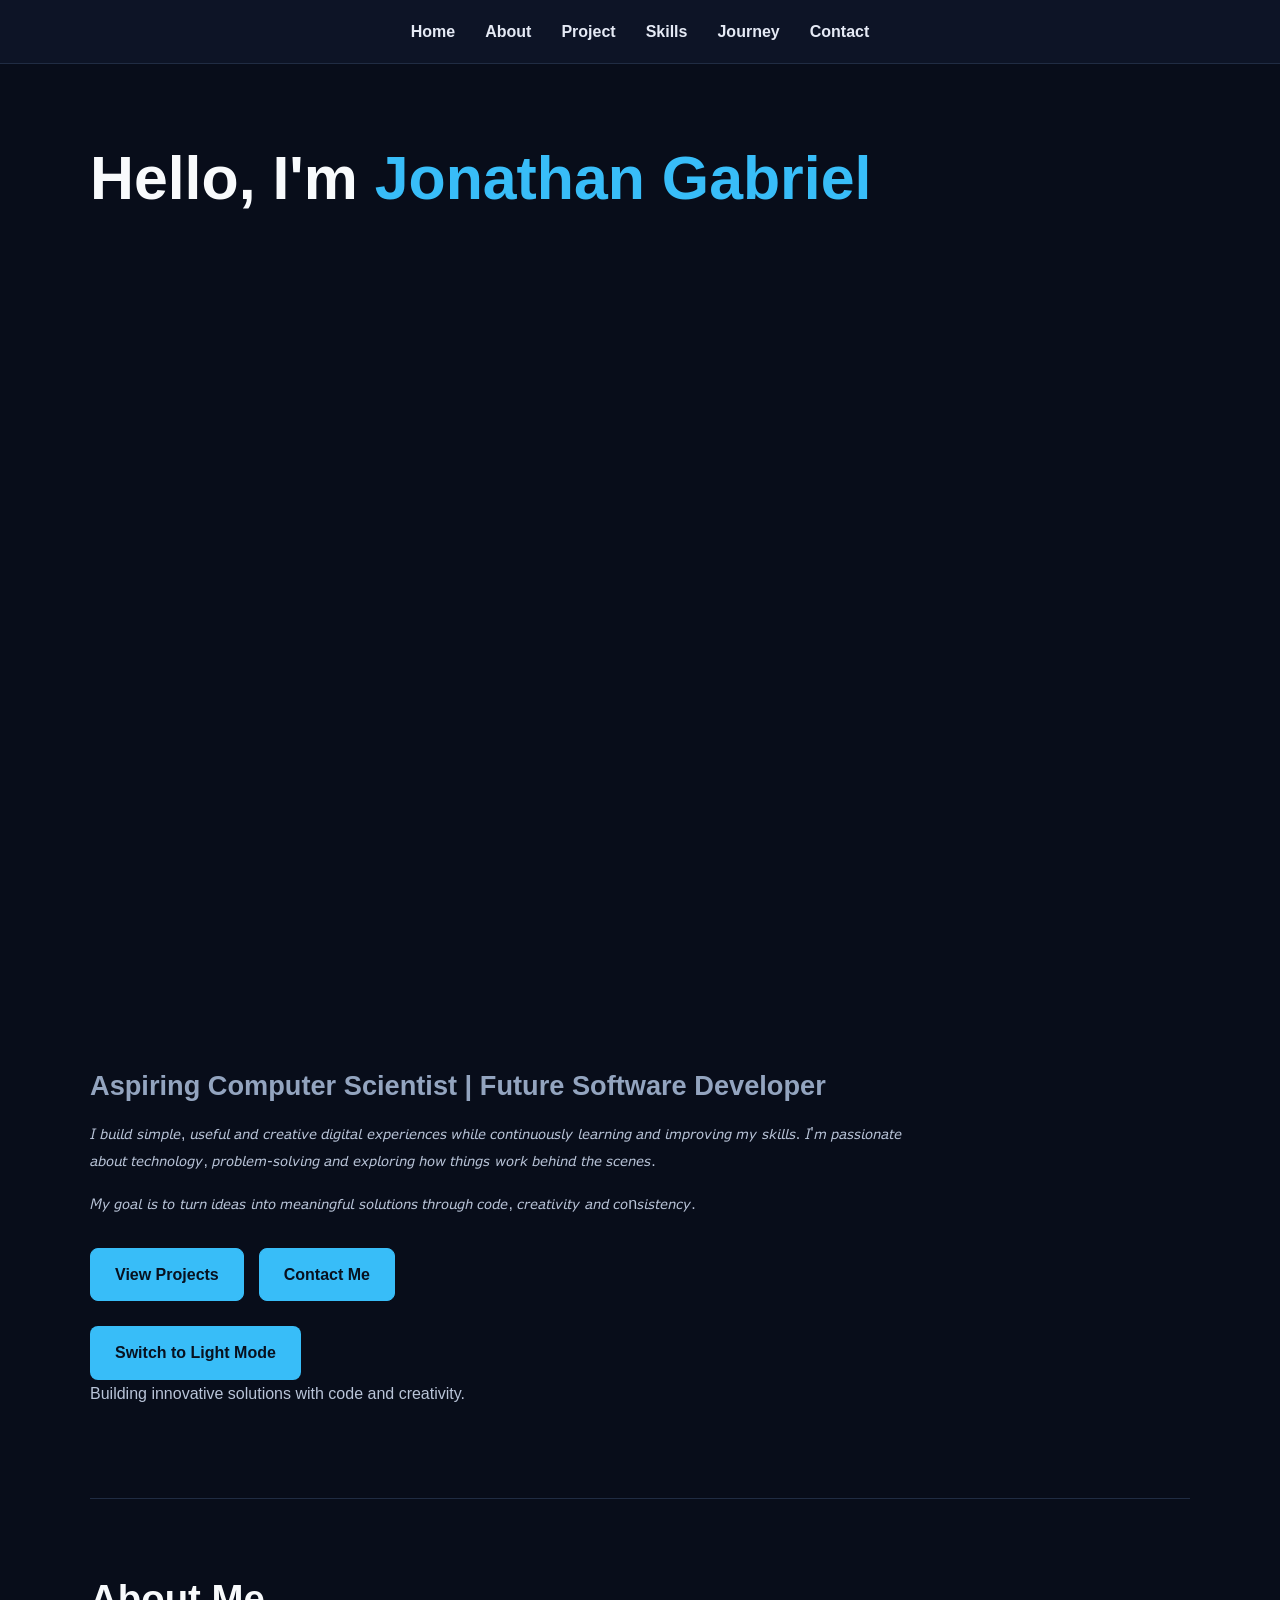
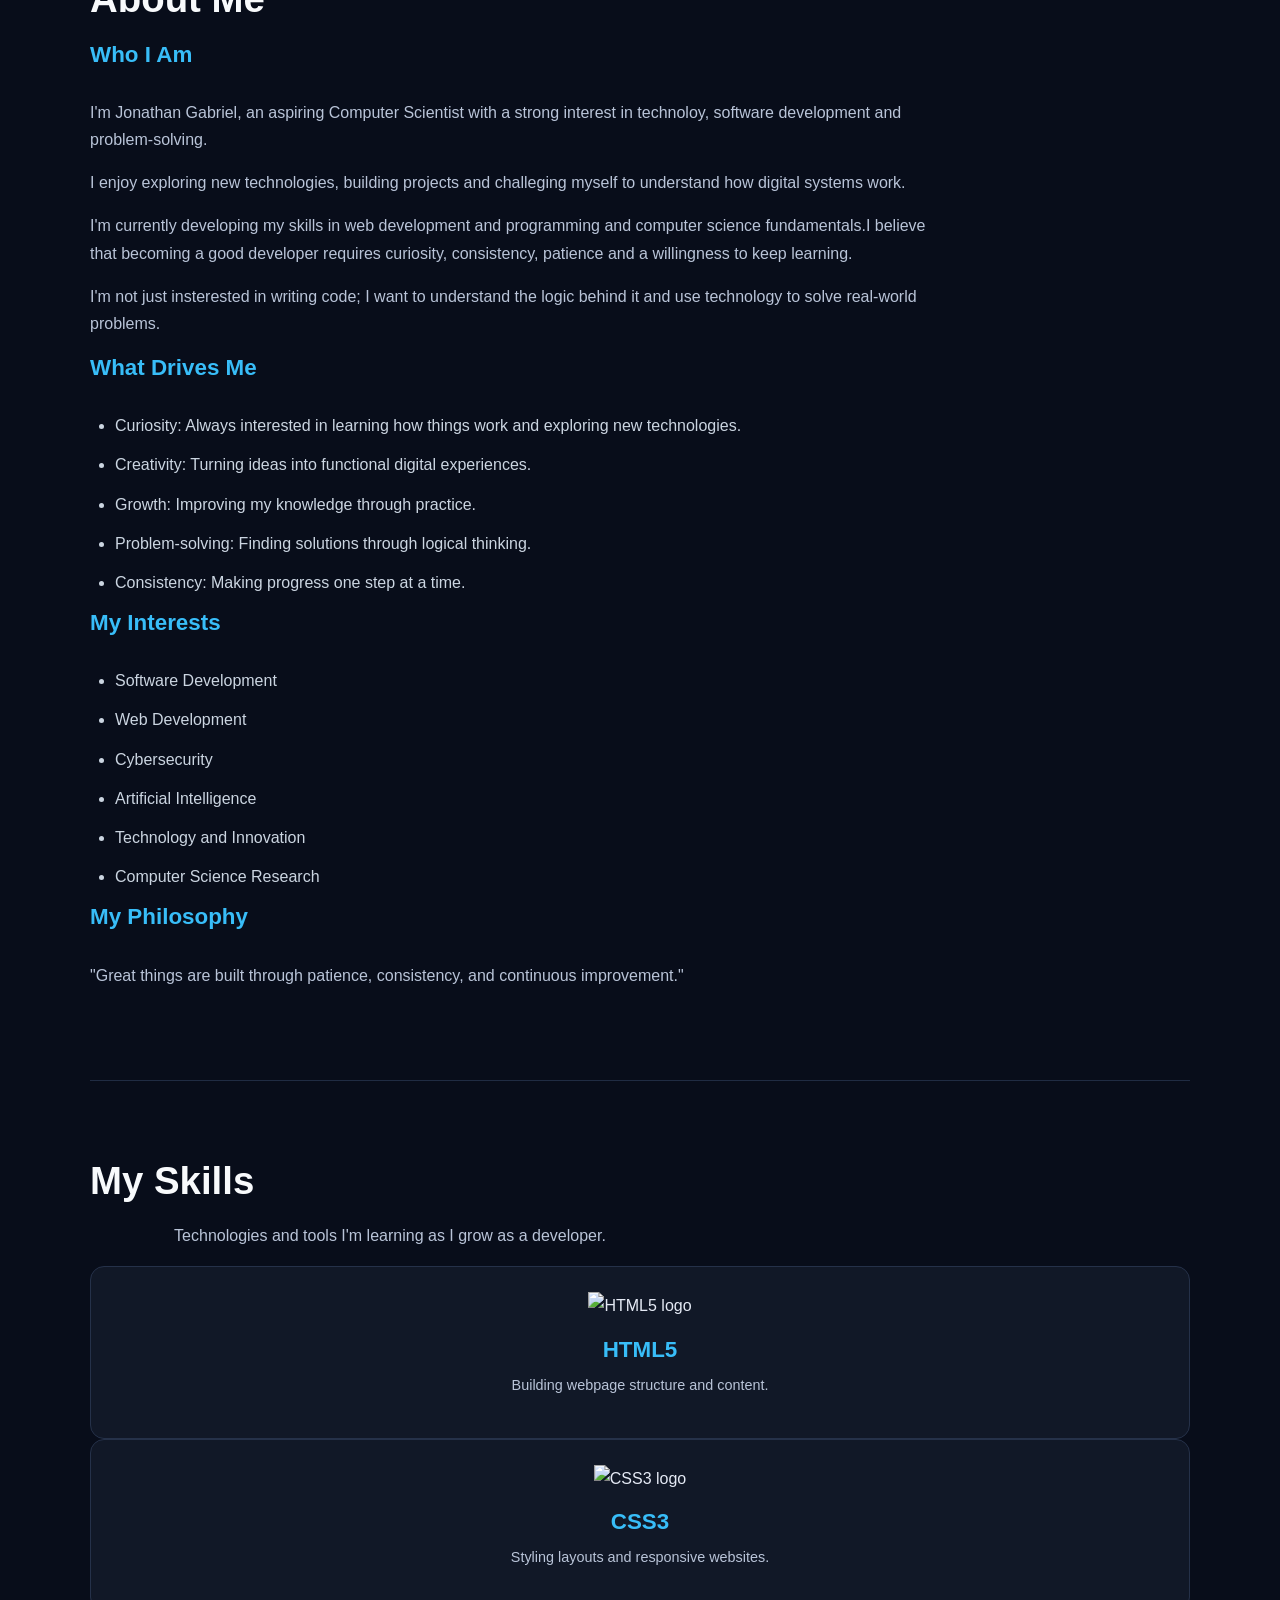
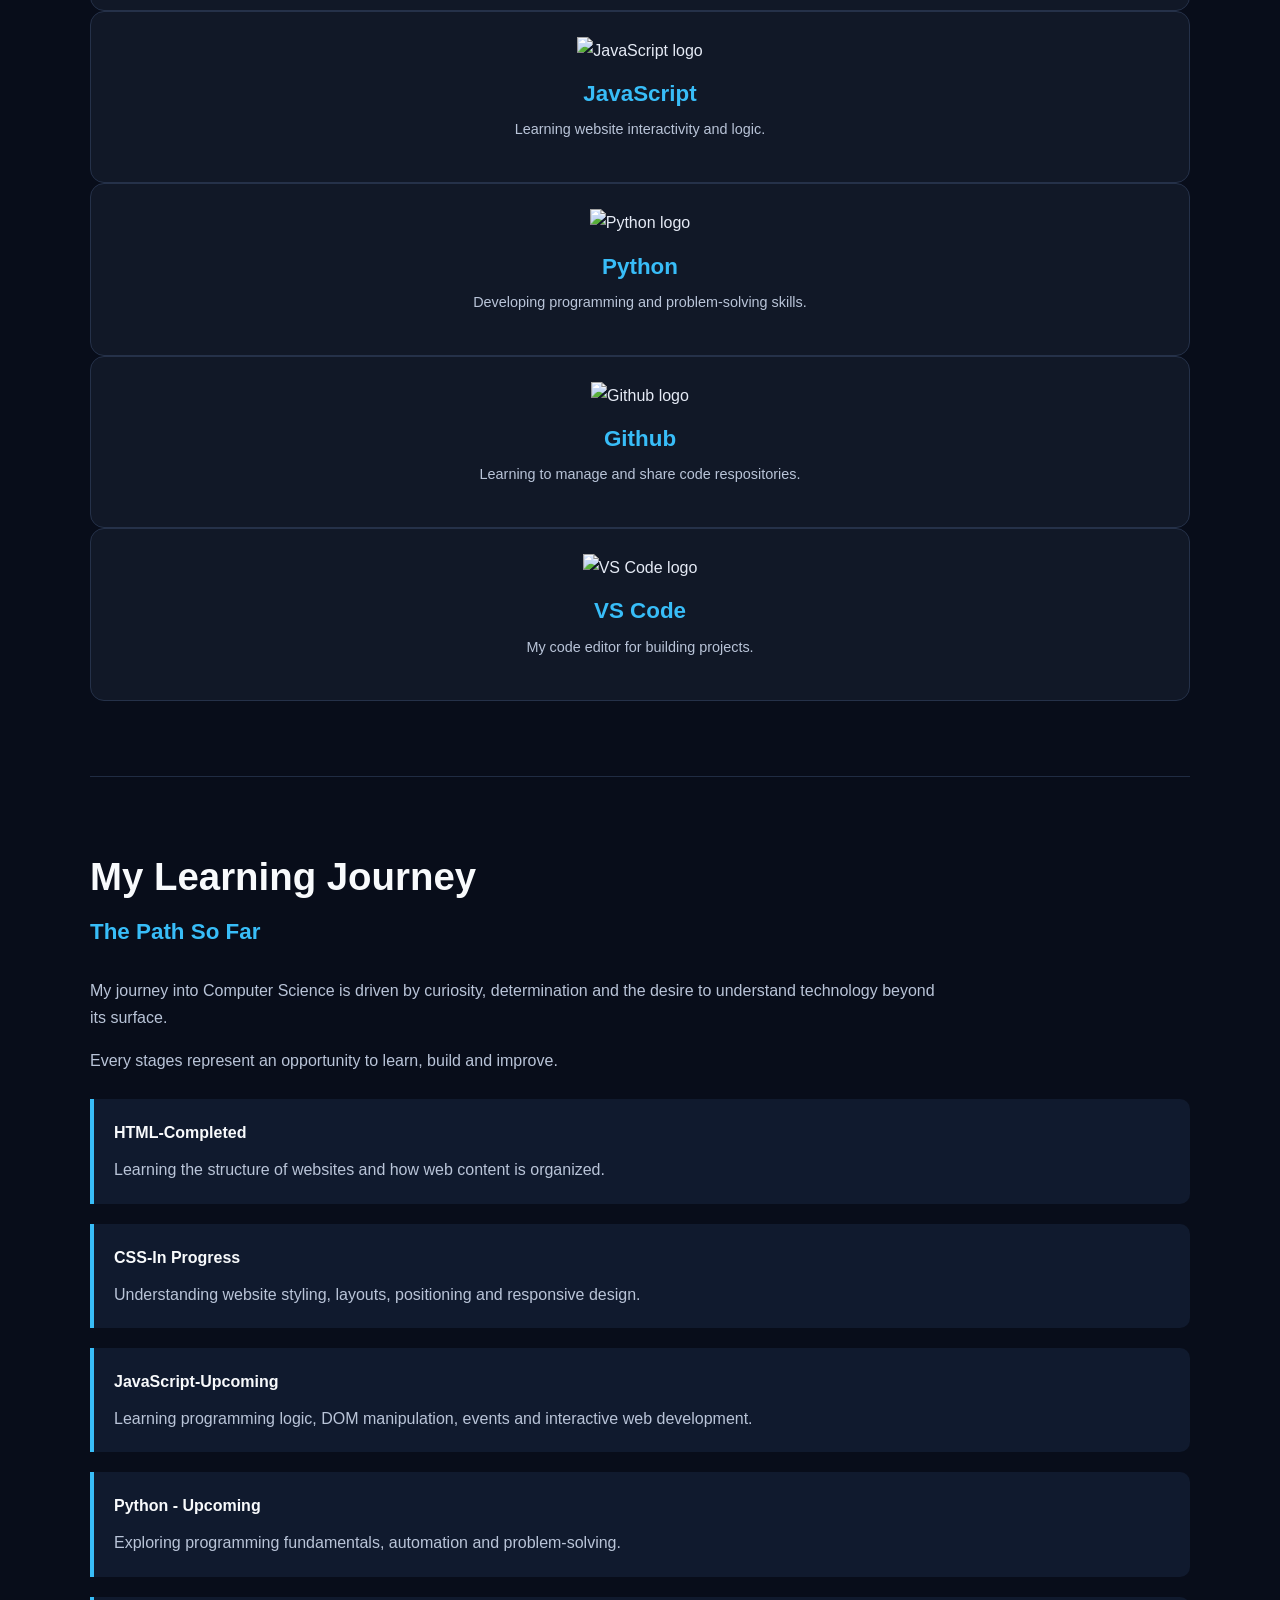
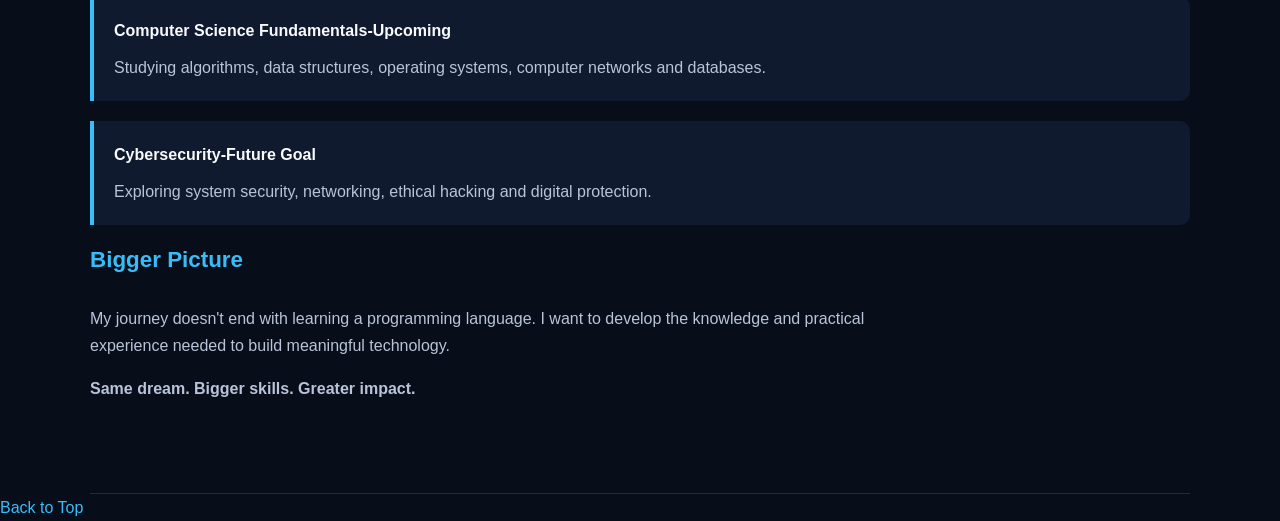
==== index.html @ efd36175 "Add files via upload" ====
<!DOCTYPE html>
<html lang="en">

<head>
    <meta charset="UTF-8">
    <meta name="viewport" content="width=device-width, initial-scale=1">
    <meta name="author" content="JONATHAN GABRIEL">
    <meta name="description" content="Explore the personal portfolio of Jonathan Gabriel, an aspiring Computer Scientist passionate about web development,programming,technology,and building creative digital solutions.">
<title>Jonathan Gabriel | Personal portfolio</title>
<link rel="stylesheet" href="css/main.css">
</head>
<body>
    <header>
        <div class="nav">
            <a href="#Home">Home</a>
            <a href="#About">About</a>
            <a href="project.html">Project</a>
            <a href="#Skill">Skills</a>
            <a href="#Journey">Journey</a>
            <a href="contact.html">Contact</a>
        </div>
    </header>

    <main>
        <section id="Home">
            <h1>Hello, I'm <span>Jonathan Gabriel</span></h1>
            <h2>Aspiring Computer Scientist | Future Software Developer</h2>
            <p>𝘐 𝘣𝘶𝘪𝘭𝘥 𝘴𝘪𝘮𝘱𝘭𝘦, 𝘶𝘴𝘦𝘧𝘶𝘭 𝘢𝘯𝘥 𝘤𝘳𝘦𝘢𝘵𝘪𝘷𝘦 𝘥𝘪𝘨𝘪𝘵𝘢𝘭 𝘦𝘹𝘱𝘦𝘳𝘪𝘦𝘯𝘤𝘦𝘴 𝘸𝘩𝘪𝘭𝘦 𝘤𝘰𝘯𝘵𝘪𝘯𝘶𝘰𝘶𝘴𝘭𝘺 𝘭𝘦𝘢𝘳𝘯𝘪𝘯𝘨 𝘢𝘯𝘥 𝘪𝘮𝘱𝘳𝘰𝘷𝘪𝘯𝘨 𝘮𝘺 𝘴𝘬𝘪𝘭𝘭𝘴. 𝘐'𝘮 𝘱𝘢𝘴𝘴𝘪𝘰𝘯𝘢𝘵𝘦 𝘢𝘣𝘰𝘶𝘵 𝘵𝘦𝘤𝘩𝘯𝘰𝘭𝘰𝘨𝘺, 𝘱𝘳𝘰𝘣𝘭𝘦𝘮-𝘴𝘰𝘭𝘷𝘪𝘯𝘨 𝘢𝘯𝘥 𝘦𝘹𝘱𝘭𝘰𝘳𝘪𝘯𝘨 𝘩𝘰𝘸 𝘵𝘩𝘪𝘯𝘨𝘴 𝘸𝘰𝘳𝘬 𝘣𝘦𝘩𝘪𝘯𝘥 𝘵𝘩𝘦 𝘴𝘤𝘦𝘯𝘦𝘴.</p>
            <p>𝘔𝘺 𝘨𝘰𝘢𝘭 𝘪𝘴 𝘵𝘰 𝘵𝘶𝘳𝘯 𝘪𝘥𝘦𝘢𝘴 𝘪𝘯𝘵𝘰 𝘮𝘦𝘢𝘯𝘪𝘯𝘨𝘧𝘶𝘭 𝘴𝘰𝘭𝘶𝘵𝘪𝘰𝘯𝘴 𝘵𝘩𝘳𝘰𝘶𝘨𝘩 𝘤𝘰𝘥𝘦, 𝘤𝘳𝘦𝘢𝘵𝘪𝘷𝘪𝘵𝘺 𝘢𝘯𝘥 𝘤𝘰n𝘴𝘪𝘴𝘵𝘦𝘯𝘤𝘺.</p>
            <nav>
                <a href="project.html" class="btn">View Projects</a>
                <a href="contact.html" class="btn">Contact Me</a>
            </nav>

            <button id="themeToggle" type="button">Switch to Light Mode</button>

            <p>Building innovative solutions with code and creativity.</p>
        </section>
        <section id="About">
            <h2>About Me</h2>
            <h3>Who I Am</h3>
            <p>I'm Jonathan Gabriel, an aspiring Computer Scientist with a strong interest in technoloy, software development and problem-solving.</p>
            <p>I enjoy exploring new technologies, building projects and challeging myself to understand how digital systems work.</p>
            <p>I'm currently developing my skills in web development and programming and computer science fundamentals.I believe that becoming a good developer requires curiosity, consistency, patience and a willingness to keep learning.</p>
            <p>I'm not just insterested in writing code; I want to understand the logic behind it and use technology to solve  real-world problems.</p>
            <h3>What Drives Me</h3>
            <ul>
                <li>Curiosity: Always interested in learning how things work and exploring new technologies.</li>
                <li>Creativity: Turning ideas into functional digital experiences.</li>
                <li>Growth: Improving my knowledge through practice.</li>
                <li>Problem-solving: Finding solutions through logical thinking.</li>
                <li>Consistency: Making progress one step at a time.</li>
            </ul>
            <h3>My Interests</h3>
            <ul>
                <li>Software Development</li>
                <li>Web Development</li>
                <li>Cybersecurity</li>
                <li>Artificial Intelligence</li>
                <li>Technology and Innovation</li>
                <li>Computer Science Research</li>
            </ul>
            <h3>My Philosophy</h3>
            <p>"Great things are built through patience, consistency, and continuous improvement."</p>
        </section>
        <section id="Skill">
            <h2>My Skills</h2>
            <p class="skills-intro">
                Technologies and tools I'm learning as I grow as a developer.
            </p>
            <div class="skill-grid">
                <div class="skill-card">
                    <img src="https://cdn.jsdelivr.net/gh/devicons/devicon/icons/html5/html5-original.svg" alt="HTML5 logo">
                    <h3>HTML5</h3>
                    <p>Building webpage structure and content.</p>
                </div>

                <div class="skill-card">
                    <img src="https://cdn.jsdelivr.net/gh/devicons/devicon/icons/css3/css3-original.svg" alt="CSS3 logo">
                    <h3>CSS3</h3>
                    <p>Styling layouts and responsive websites.</p>
                </div>
                <div class="skill-card">
                    <img src="https://cdn.jsdelivr.net/gh/devicons/devicon/icons/javascript/javascript-original.svg" alt="JavaScript logo">
                    <h3>JavaScript</h3>
                    <p>Learning website interactivity and logic.</p>
                </div>
                <div class="skill-card">
                    <img src="https://cdn.jsdelivr.net/gh/devicons/devicon/icons/python/python-original.svg" alt="Python logo">
                    <h3>Python</h3>
                    <p>Developing programming and problem-solving skills.</p>
                </div>
                <div class="skill-card">
                    <img src="https://cdn.jsdelivr.net/gh/devicons/devicon/icons/github/github-original.svg" alt="Github logo">
                    <h3>Github</h3>
                    <p>Learning to manage and share code respositories.</p>
                </div>
                <div class="skill-card">
                    <img src="https://cdn.jsdelivr.net/gh/devicons/devicon/icons/vscode/vscode-original.svg" alt="VS Code logo">
                    <h3>VS Code</h3>
                    <p>My code editor for building projects.</p>
                </div>

            </div>
        </section>
        <section id="Journey">
            <h2>My Learning Journey</h2>
            <h3>The Path So Far</h3>
            <p>My journey into Computer Science is driven by curiosity, determination and the desire to understand technology beyond its surface.</p>
            <p>Every stages represent an opportunity to learn, build and improve.</p>
            <ol>
                <li>
                    <strong>HTML-Completed</strong>
                
                <p>Learning the structure of websites and how web content is organized.</p>
                </li>
                <li>
                    <strong>CSS-In Progress</strong>
                <p>Understanding website styling, layouts, positioning and responsive design.</p>
                </li>
                <li>
                    <strong>JavaScript-Upcoming</strong>
                <p>Learning programming logic, DOM manipulation, events and interactive web development.</p>
                </li>
                <li>
                    <strong>Python - Upcoming</strong>
                <p>Exploring programming fundamentals, automation and problem-solving.</p>
                </li>
                <li>
                    <strong>Computer Science Fundamentals-Upcoming</strong>
                <p>Studying algorithms, data structures, operating systems, computer networks and databases.
                </p>
                </li>
                <li>
                    <strong>Cybersecurity-Future Goal</strong>
                <p>Exploring  system security, networking, ethical hacking and digital protection.</p>
                </li>
            </ol>
            <h3> Bigger Picture</h3>
            <p>My journey doesn't end with learning a programming language. I want to develop the knowledge and practical experience needed to build meaningful technology.</p>
            <p><strong>Same dream. Bigger skills. Greater impact.</strong></p>
        </section>
    </main>
    <a href="#top">Back to Top</a>
    <script src="js/main.js"></script>
</body>
</html>
---- css/main.css ----
/* JONATHAN GABRIEL - PERSONAL PORTFOLIO Theme: Dark, modern and professional*/

/*1. Global Reset*/
* {
    margin: 0;
    padding: 0;
    box-sizing: border-box;
}

html {
    scroll-behavior: smooth;
    scroll-padding-top: 90px;
}

body {
    font-family: Arial, Helvetica, sans-serif;
    font-size: 16px;
    line-height: 1.7;
    color: #e5eaf5;
    background-color: #080d1a;
}

a {
    text-decoration: none;
    color: #38bdf8;
    transition: color 0.3s ease;
}

a:hover {
    color: #93c5fd;
}

p {
    margin-bottom: 16px;
    color:#b9c4d8;
}

h1, h2, h3, h4 {
    margin-bottom: 16px;
    line-height: 1.3;
    color: #f8fafc;
}

h1 {
    font-size: clamp(2.2rem, 5vw, 3.8rem);
}

h2 {
    font-size: clamp(1.7rem, 4vw, 2.4rem);
}

h3 {
    font-size: 1.4rem;
}

h4 {
    font-size: 1.1rem;
}

span {
    color: #38bdf8;
}

/*2. Navigation*/
header {
    position: sticky;
    top: 0;
    background-color: #0d1426;
    z-index: 100;
    border-bottom: 1px solid #202c43;
    padding: 18px 6%;
}

header .nav {
    display: flex;
    justify-content: center;
    align-items: center;
    flex-wrap: wrap;
    gap: 30px;
}

header .nav a {
    color: #e5eaf5;
    font-weight: 600;
}

header .nav a:hover {
    color: #38bdf8;
}

/* Navigation on Projects and Contact pages */
body > ul:first-of-type {
    list-style: none;
    display: flex;
    justify-content: center;
    flex-wrap: wrap;
    gap: 24px;
    padding: 20px 6%;
    background-color: #0d1426;
    border-bottom: 1px solid #202c43;
}

body > ul:first-of-type a {
    color: #e5eaf5;
    font-weight: 600;
}

body > ul:first-of-type a:hover {
    color: #38bdf8;
}

/*3. Main content and sections*/
main {
    width: min(1100px, 90%);
    margin: 0 auto;
}

section {
    padding: 75px 0;
    border-bottom: 1px solid #202c43;
}

section > p {
    max-width: 850px;
}

section ul,
section ol {
    padding-left: 25px;
}

section li {
    margin-bottom: 12px;
    color: #cbd5e1;
}

/*4. Home Section*/
#Home {
    min-height: 75vh;
    display: flex;
    flex-direction: column;
    justify-content: center;
    align-items: flex-start;
}

#Home h1 {
    margin-bottom: 850px;
}

#Home h2 {
    color:#93a4bf;
    font-size: clamp(1.2rem, 3vw, 1.7rem);
}

#Home nav {
    display: flex;
    flex-wrap: wrap;
    gap: 15px;
    margin: 15px 0 25px;
}

.btn {
    display:inline-block;
    padding: 12px 24px;
    border: 1px solid #38bdf8;
    border-radius: 8px;
    background-color: #38bdf8;
    color: #08111f;
    font-weight: 700;
    transition: transform 0.3s ease, background-color 0.3s ease;
}

.btn:hover {
    background-color: #7dd3fc;
    color: #08111f;
    transform: translateY(-3px);
}

/*5. About Section*/
#About h3, #Journey h3 {
    margin-bottom: 30px;
    color: #38bdf8;
}

#About ul {
    margin-top: 15px;
}

/*6. Skills Section*/
#Skill {
    display:block;
}

#Skill > h4 {
    display: inline-block;
    min-width: 180px;
    margin-top: 15px;
    color: #38bdf8;
}

#Skill > h4 + p {
    margin-bottom: 20px;
}

#Skill > h3:last-of-type {
    margin-top: 35px;
    color: #38bdf8;
}

/*7. Learning Journey */
#Journey ol {
    list-style: none;
    padding-left: 0;
    margin-top: 25px;
}

#Journey ol li{
    margin-bottom: 20px;
    padding: 20px;
    background-color: #101a2e;
    border-left: 4px solid #38bdf8;
    border-radius: 0 10px 10px 0;
}

#Journey ol li strong {
    color: #f8fafc;
}

#Journey ol li p {
margin: 10px 0 0;
}

/*8. Projects page*/
body > h1, body > h2, body > h3, body > p, body > ol {
    width: min(1000px, 90%);
    margin-left: auto;
    margin-right: auto;
}

body > h1 {
    margin-top: 55px;
}

body > h2 {
    color: #38bdf8; 
}

body > ol {
    padding-left: 45px;
    margin-top: 30px;
}

body > ol > li {
    margin-bottom: 25px;
    padding: 24px;
    background-color: #101a2e;
   border: 1px solid #202c43;
    border-radius: 12px;
}

body > ol > li > strong {
    display: block;
    color: #38bdf8;
    font-size: 1.25rem;
    margin-bottom: 12px;
}

body > ol> li > p:last-child {
    margin-bottom: 0;
}

body > h3 {
    margin-top: 45px;
    color: #38bdf8;
}

/*9. Contact page*/
.contact, .contact-form, body > section {
    width: min(1000px, 90%);
    margin-left: auto;
    margin-right: auto;
}

.contact {
    padding: 60px 0 25px;
}

.contact h1 {
    color: #38bdf8;
}

.contact-form ul {
    list-style: none;
    padding:0;
}

.contact-form li {
   padding: 12px 16px;
   margin-bottom: 10px;
   background-color: #101a2e;
   border-radius: 8px;
   overflow-wrap: anywhere;
}

.contact-form strong {
    color:#38bdf8;
    margin-right: 8px;
}

/*10. Form fields*/
form {
    max-width: 700px;
    margin-top: 25px;
}

form p {
    margin-bottom: 20px;
}

label {
    display: block;
    color: #e5eaf5;
    font-weight: 600;
    margin-bottom: 8px;
}

input, textarea {
    display: block;
    width: 100%;
    padding: 14px;
    background-color: #101a2e;
    color: #f8fafc;
    border: 1px solid #334155;
    border-radius: 8px;
    font-size: inherit;
}

input::placeholder, textarea::placeholder {
    color: #8795ab;
}

input:focus, textarea:focus {
    outline: 2px solid #38bdf8;
    border-color: #38bdf8;
}

textarea {
    resize: vertical;
    min-height: 150px;
}

button {
    padding: 13px 25px;
    background-color: #38bdf8;
    color: #08111f;
    border: none;
    border-radius: 8px;
    font: inherit;
    font-weight: 700;
    cursor: pointer;
    transition: background-color 0.3s ease;
}

button:hover {
    background-color: #7dd3fc;
}

/*11. Back to Top and footer*/
body > a[href="#"], footer a {
    display: inline-block;
    margin: 25px 5%;
    font-weight: 600;
}

footer {
    padding: 30px 5%;
    text-align: center;
    background-color: #0d1426;
    border-top: 1px solid #202c43;
}

footer p {
  margin-bottom: 8%;
}

/*12. Responsive design for phones*/
@media (max-width: 650px) {
    body {
        font-size: 15px;
    }

    header {
        padding: 15px 4%;
    }

    header .nav {
        gap: 12px 18px;
    }

    body > ul:first-of-type {
        gap: 12px 18px;
        padding: 18px 4%;
    }

    main, body > h1, body > h2, body > h3, body > p, body > ol,
    .contact, .contact-form, body > section {
        width: 92%;
    }

    section {
        padding: 50px 0;
    }

    #Home {
        min-height: 65vh;
    }

    #Home nav {
        gap: 10px;
    }

    .btn {
        padding: 11px 16px;
    }

    body > ol {
        padding-left: 25px;
    }

    body > ol > li {
        padding: 18px;
    }
}

/*13. Respect reduced-motion preference*/
@media (prefers-reduced-motion: reduce) {
    html {
        scroll-behavior: auto;
    }

    *,
    *::before,
    *::after {
        transition-duration: 0.01ms !important;
    }
}

/* Skills Section Upgrade */
#Skill > h4 {
    background-color: #111827;
    border: 1px solid #253149;
    border-left: 4px solid #38bdf8;
    border-radius: 8px;
    padding: 18px 20px;
    margin-top: 25px;
    margin-bottom: 0;
}

#Skill > h4 + p {
    background-color: #111827;
    padding: 0 20px 18px;
    border: 1px solid #253149;
    border-top: none;
    border-radius: 0 0 8px 8px;
    margin-bottom: 20px;
}

#Skill > h3 {
    margin-top: 35px;
    color: #38bdf8;
}

#Skill ul {
    background-color: #111827;
    border: 1px solid #253149;
    border-radius: 10px;
    padding: 25px 25px 25px 45px;
}

#Skill li {
    padding: 5px 0;
}

/*PROJECT PAGE */
.projects-page {
    width: 100%;
    padding: 60px 7%;
}

.projects-section {
    max-width: 1100px;
    margin: 0 auto;
}

.projects-section > h1 {
    color: #38bdf8;
    text-align: center;
    font-size: 2.5rem;
    margin-bottom: 15px;
}

.projects-intro {
   color: #cbd5e1;
   text-align: center;
   line-height: 1.8;
   max-width: 600px;
   margin: 0 auto 40px;
}

.project-grid {
    display: grid;
    grid-template-columns: repeat(2, minimax(0, 1fr));
    gap: 25px;
}

.project-card {
    background: #111827;
    border: 1px solid #253149;
    border-radius: 14px;
    padding: 28px;
    transition: transform 0.3s ease, border-color 0.3s ease, box-shadow 0.3s ease;
}

.project-card:hover {
    transform: translateY(-6px);
    border-color: #38bdf8;
    box-shadow: 0 10px 30px rgba(56, 189, 248, 0.08);
}

.project-number {
    color: #f8fafc;
    font-size: 0.8rem;
    margin: 18px 0 12px;
}

.project-card > p:not(.project-status) {
    color:#cbd5e1 ;
    line-height: 1.8;
}

.project-tags span {
    color: #7dd3fc;
    background: #0c2436;
    border: 1px solid #164e63;
    border-radius: 5px;
    padding: 6px 10px;
    font-size: 0.8rem;
}

.project-status {
    color: #94a3b8;
    font-size: 0.85rem;
    margin-top: 20px;
}

.coming-soon {
    color: #38bdf8;
    text-align: center;
    margin: 40px 0 25px;
}

.back-home:hover {
    color: #f8fafc;
}

/* Responsive layout */
@media (max-width:700px) {
    .project-page {
        padding: 40px 5%;
    }
    .projects-grid {
        grid-template-columns: 1fr;
    }
    .projects-section > h1 {
        font-size: 2rem;
    }
    .project-card {
        padding: 22px;
    }
}

/* Light Theme */

body.Light-mode {
    background: #f8fafc;
    color: #0f172a;
}

body.light-mode h1,
body.light-mode h2,
body.light-mode h3,
body.light-mode h4 {
    color: #0f172a;
}

body.light-mode p,
body.light-mode li {
    color: #334155;
}

body.light-mode .project-card,
body.light-mode #Skill > h4,
body.light-mode #Skill > h4 + p,
body.light-mode #Skill ul {
    background: #ffffff;
    border-color: #cbd5e1;
}

body.light-mode .project-card h2 {
    color: #0f172a;
}

body.light-mode .project-card > p:not(.project-status) {
    color:#334155;
}

body.light-mode header {
    background: #ffffff;
}

/* Skills Logo Cards */

.skills-intro {
    text-align: center;
    margin-top: 15px auto 30px;
    max-width: 600px;
    line-height: 1.8;
}

.skills-grid {
    display: grid;
    grid-template-columns: repeat(3, minmax(0, 1fr));
    gap: 20px;
    margin-top: 30px;
}

.skill-card {
    background: #111827;
    border: 1px solid #253149;
    border-radius: 14px;
    padding: 25px 15px;
    text-align: center;
    transition: transform 0.3s ease,
    border-color 0.3s ease;
}

.skill-card:hover {
    transform: translateY(-5px);
    border-color: #38bdf8;
}

.skill-card img {
    width: 60px;
    height: 60px;
    object-fit: contain;
    margin-bottom: 15px;
}

.skill-card h3 {
    color: #38bdf8;
    margin-bottom: 10px;
}

.skill-card p {
    line-height: 1.6;
    font-size: 0.9rem;
}

/* Light theme */

body.light-mode .skill-card {
    background: #ffffff;
    border-color: #cbd5e1;
}

body.light-mode .skill-card h3 {
    color: #0284c7;
}

/* Responsive layout */

@media (max-width:700px) {
    .skills-grid {
        grid-template-columns: repeat(2, mimax(0, 1fr));
        gap: 12px;
    }

    .skill-card {
        padding: 20px 12px;
    }
    .skill-card img {
        width: 48px;
        height: 48px;
    }
}

@media (max-width:380px) {
    .skills-grid {
        grid-template-columns: 1fr;
    }
}
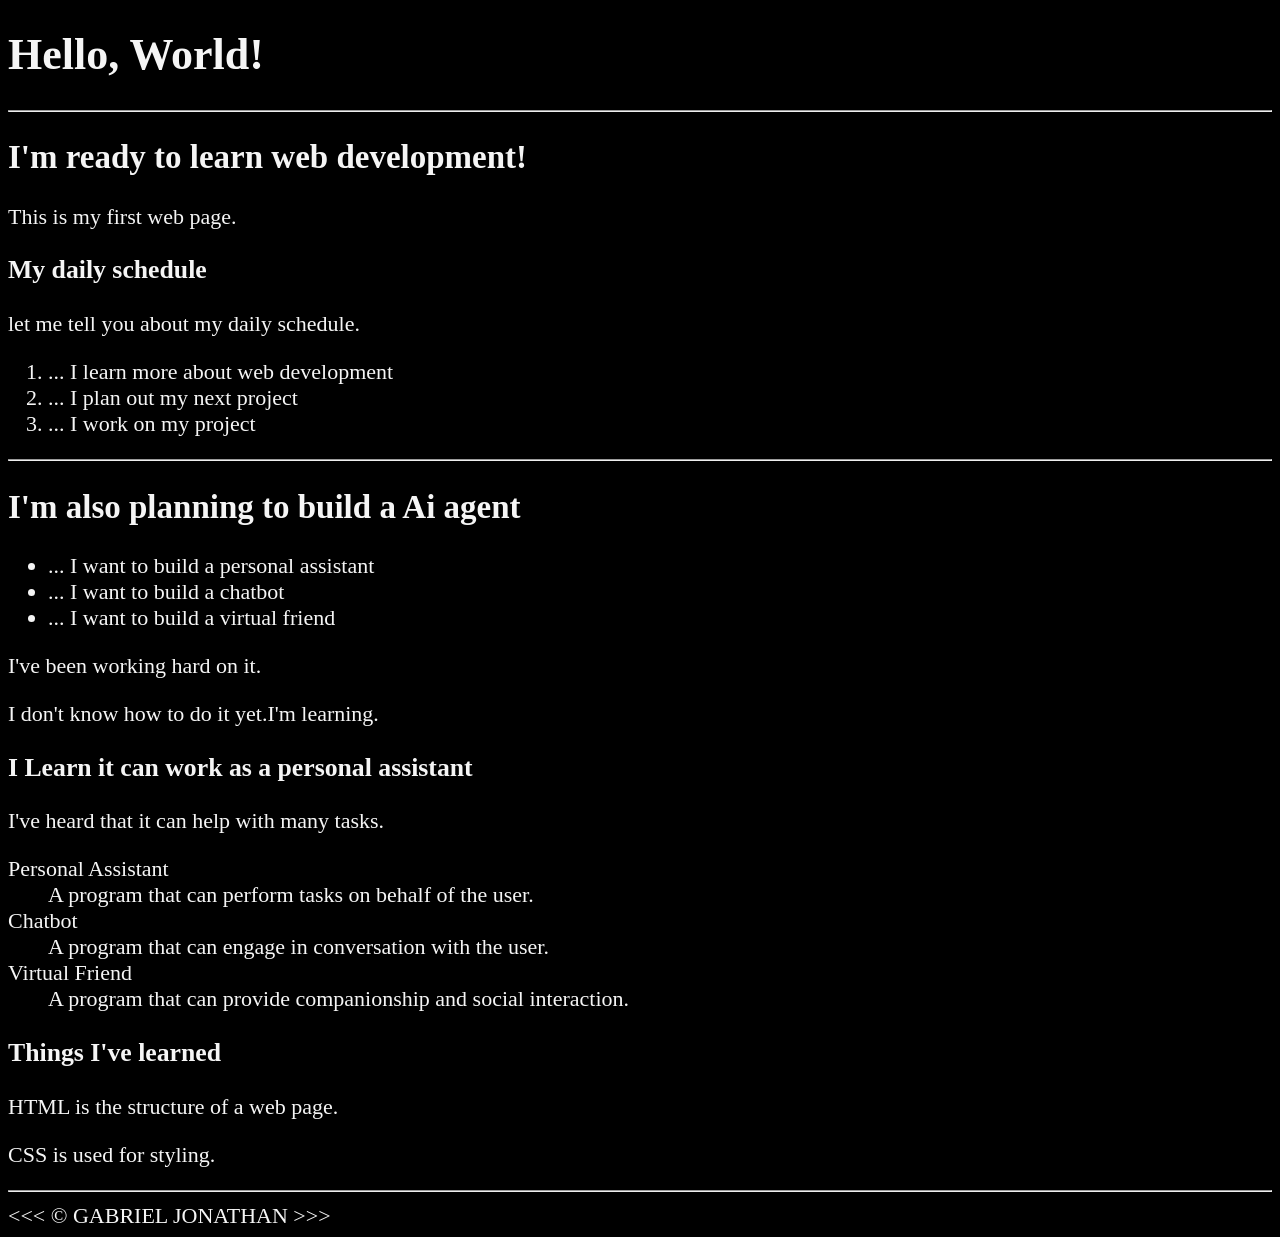
==== commit 767ee5d8: "Add files via upload" ====
--- a/index.html
+++ b/index.html
@@ -1,147 +1,60 @@
-<!DOCTYPE html>
+<!Doctype html>
 <html lang="en">
 
 <head>
     <meta charset="UTF-8">
-    <meta name="viewport" content="width=device-width, initial-scale=1">
     <meta name="author" content="JONATHAN GABRIEL">
-    <meta name="description" content="Explore the personal portfolio of Jonathan Gabriel, an aspiring Computer Scientist passionate about web development,programming,technology,and building creative digital solutions.">
-<title>Jonathan Gabriel | Personal portfolio</title>
-<link rel="stylesheet" href="css/main.css">
+    <meta name="description" content="This is my first web page.">
+    <title>My Website</title>
+    <link rel="stylesheet" href="main.css">
 </head>
-<body>
-    <header>
-        <div class="nav">
-            <a href="#Home">Home</a>
-            <a href="#About">About</a>
-            <a href="project.html">Project</a>
-            <a href="#Skill">Skills</a>
-            <a href="#Journey">Journey</a>
-            <a href="contact.html">Contact</a>
-        </div>
-    </header>
 
-    <main>
-        <section id="Home">
-            <h1>Hello, I'm <span>Jonathan Gabriel</span></h1>
-            <h2>Aspiring Computer Scientist | Future Software Developer</h2>
-            <p>𝘐 𝘣𝘶𝘪𝘭𝘥 𝘴𝘪𝘮𝘱𝘭𝘦, 𝘶𝘴𝘦𝘧𝘶𝘭 𝘢𝘯𝘥 𝘤𝘳𝘦𝘢𝘵𝘪𝘷𝘦 𝘥𝘪𝘨𝘪𝘵𝘢𝘭 𝘦𝘹𝘱𝘦𝘳𝘪𝘦𝘯𝘤𝘦𝘴 𝘸𝘩𝘪𝘭𝘦 𝘤𝘰𝘯𝘵𝘪𝘯𝘶𝘰𝘶𝘴𝘭𝘺 𝘭𝘦𝘢𝘳𝘯𝘪𝘯𝘨 𝘢𝘯𝘥 𝘪𝘮𝘱𝘳𝘰𝘷𝘪𝘯𝘨 𝘮𝘺 𝘴𝘬𝘪𝘭𝘭𝘴. 𝘐'𝘮 𝘱𝘢𝘴𝘴𝘪𝘰𝘯𝘢𝘵𝘦 𝘢𝘣𝘰𝘶𝘵 𝘵𝘦𝘤𝘩𝘯𝘰𝘭𝘰𝘨𝘺, 𝘱𝘳𝘰𝘣𝘭𝘦𝘮-𝘴𝘰𝘭𝘷𝘪𝘯𝘨 𝘢𝘯𝘥 𝘦𝘹𝘱𝘭𝘰𝘳𝘪𝘯𝘨 𝘩𝘰𝘸 𝘵𝘩𝘪𝘯𝘨𝘴 𝘸𝘰𝘳𝘬 𝘣𝘦𝘩𝘪𝘯𝘥 𝘵𝘩𝘦 𝘴𝘤𝘦𝘯𝘦𝘴.</p>
-            <p>𝘔𝘺 𝘨𝘰𝘢𝘭 𝘪𝘴 𝘵𝘰 𝘵𝘶𝘳𝘯 𝘪𝘥𝘦𝘢𝘴 𝘪𝘯𝘵𝘰 𝘮𝘦𝘢𝘯𝘪𝘯𝘨𝘧𝘶𝘭 𝘴𝘰𝘭𝘶𝘵𝘪𝘰𝘯𝘴 𝘵𝘩𝘳𝘰𝘶𝘨𝘩 𝘤𝘰𝘥𝘦, 𝘤𝘳𝘦𝘢𝘵𝘪𝘷𝘪𝘵𝘺 𝘢𝘯𝘥 𝘤𝘰n𝘴𝘪𝘴𝘵𝘦𝘯𝘤𝘺.</p>
-            <nav>
-                <a href="project.html" class="btn">View Projects</a>
-                <a href="contact.html" class="btn">Contact Me</a>
-            </nav>
+<body>  
+    <h1> Hello, World! </h1>
 
-            <button id="themeToggle" type="button">Switch to Light Mode</button>
+    <hr>
 
-            <p>Building innovative solutions with code and creativity.</p>
-        </section>
-        <section id="About">
-            <h2>About Me</h2>
-            <h3>Who I Am</h3>
-            <p>I'm Jonathan Gabriel, an aspiring Computer Scientist with a strong interest in technoloy, software development and problem-solving.</p>
-            <p>I enjoy exploring new technologies, building projects and challeging myself to understand how digital systems work.</p>
-            <p>I'm currently developing my skills in web development and programming and computer science fundamentals.I believe that becoming a good developer requires curiosity, consistency, patience and a willingness to keep learning.</p>
-            <p>I'm not just insterested in writing code; I want to understand the logic behind it and use technology to solve  real-world problems.</p>
-            <h3>What Drives Me</h3>
-            <ul>
-                <li>Curiosity: Always interested in learning how things work and exploring new technologies.</li>
-                <li>Creativity: Turning ideas into functional digital experiences.</li>
-                <li>Growth: Improving my knowledge through practice.</li>
-                <li>Problem-solving: Finding solutions through logical thinking.</li>
-                <li>Consistency: Making progress one step at a time.</li>
-            </ul>
-            <h3>My Interests</h3>
-            <ul>
-                <li>Software Development</li>
-                <li>Web Development</li>
-                <li>Cybersecurity</li>
-                <li>Artificial Intelligence</li>
-                <li>Technology and Innovation</li>
-                <li>Computer Science Research</li>
-            </ul>
-            <h3>My Philosophy</h3>
-            <p>"Great things are built through patience, consistency, and continuous improvement."</p>
-        </section>
-        <section id="Skill">
-            <h2>My Skills</h2>
-            <p class="skills-intro">
-                Technologies and tools I'm learning as I grow as a developer.
-            </p>
-            <div class="skill-grid">
-                <div class="skill-card">
-                    <img src="https://cdn.jsdelivr.net/gh/devicons/devicon/icons/html5/html5-original.svg" alt="HTML5 logo">
-                    <h3>HTML5</h3>
-                    <p>Building webpage structure and content.</p>
-                </div>
+    <h2> I'm ready to learn web development! </h2>
+    <p>This is my first web page.</p>
 
-                <div class="skill-card">
-                    <img src="https://cdn.jsdelivr.net/gh/devicons/devicon/icons/css3/css3-original.svg" alt="CSS3 logo">
-                    <h3>CSS3</h3>
-                    <p>Styling layouts and responsive websites.</p>
-                </div>
-                <div class="skill-card">
-                    <img src="https://cdn.jsdelivr.net/gh/devicons/devicon/icons/javascript/javascript-original.svg" alt="JavaScript logo">
-                    <h3>JavaScript</h3>
-                    <p>Learning website interactivity and logic.</p>
-                </div>
-                <div class="skill-card">
-                    <img src="https://cdn.jsdelivr.net/gh/devicons/devicon/icons/python/python-original.svg" alt="Python logo">
-                    <h3>Python</h3>
-                    <p>Developing programming and problem-solving skills.</p>
-                </div>
-                <div class="skill-card">
-                    <img src="https://cdn.jsdelivr.net/gh/devicons/devicon/icons/github/github-original.svg" alt="Github logo">
-                    <h3>Github</h3>
-                    <p>Learning to manage and share code respositories.</p>
-                </div>
-                <div class="skill-card">
-                    <img src="https://cdn.jsdelivr.net/gh/devicons/devicon/icons/vscode/vscode-original.svg" alt="VS Code logo">
-                    <h3>VS Code</h3>
-                    <p>My code editor for building projects.</p>
-                </div>
+    <h3> My daily schedule </h3>
+    <p>let me tell you about my daily schedule.</p>
+        <ol>
+         <li>... I learn more about web development
+         <li>... I plan out my next project
+         <li>... I work on my project
+        </ol>
 
-            </div>
-        </section>
-        <section id="Journey">
-            <h2>My Learning Journey</h2>
-            <h3>The Path So Far</h3>
-            <p>My journey into Computer Science is driven by curiosity, determination and the desire to understand technology beyond its surface.</p>
-            <p>Every stages represent an opportunity to learn, build and improve.</p>
-            <ol>
-                <li>
-                    <strong>HTML-Completed</strong>
-                
-                <p>Learning the structure of websites and how web content is organized.</p>
-                </li>
-                <li>
-                    <strong>CSS-In Progress</strong>
-                <p>Understanding website styling, layouts, positioning and responsive design.</p>
-                </li>
-                <li>
-                    <strong>JavaScript-Upcoming</strong>
-                <p>Learning programming logic, DOM manipulation, events and interactive web development.</p>
-                </li>
-                <li>
-                    <strong>Python - Upcoming</strong>
-                <p>Exploring programming fundamentals, automation and problem-solving.</p>
-                </li>
-                <li>
-                    <strong>Computer Science Fundamentals-Upcoming</strong>
-                <p>Studying algorithms, data structures, operating systems, computer networks and databases.
-                </p>
-                </li>
-                <li>
-                    <strong>Cybersecurity-Future Goal</strong>
-                <p>Exploring  system security, networking, ethical hacking and digital protection.</p>
-                </li>
-            </ol>
-            <h3> Bigger Picture</h3>
-            <p>My journey doesn't end with learning a programming language. I want to develop the knowledge and practical experience needed to build meaningful technology.</p>
-            <p><strong>Same dream. Bigger skills. Greater impact.</strong></p>
-        </section>
-    </main>
-    <a href="#top">Back to Top</a>
-    <script src="js/main.js"></script>
+    <hr>
+
+     <h2> I'm also planning to build a Ai agent </h2>
+     <ul>
+         <li>... I want to build a personal assistant</li>
+         <li>... I want to build a chatbot</li>
+         <li>... I want to build a virtual friend</li>
+    </ul>
+    <p>I've been working hard on it.</p>
+    <p>I don't know how to do it yet.I'm learning.</p>
+
+    
+
+    <h3> I Learn it can work as a personal assistant </h3>
+    <p>I've heard that it can help with many tasks.</p>
+    <dl>
+        <dt>Personal Assistant</dt>
+        <dd>A program that can perform tasks on behalf of the user.</dd>
+        <dt>Chatbot</dt>
+        <dd>A program that can engage in conversation with the user.</dd>
+        <dt>Virtual Friend</dt>
+        <dd>A program that can provide companionship and social interaction.</dd>
+    </dl>
+    <h3> Things I've learned </h3>
+    <p>HTML is the structure of a web page.</p>
+    <p>CSS is used for styling.</p>
+
+    <hr>
+    &lt;&lt;&lt; &copy; GABRIEL JONATHAN &gt;&gt;&gt;
+
 </body>
+
 </html>
--- a/main.css
+++ b/main.css
@@ -0,0 +1,8 @@
+html {
+    font-size: 22px;
+}
+
+body{
+    background-color: black;
+    color: whitesmoke;
+}
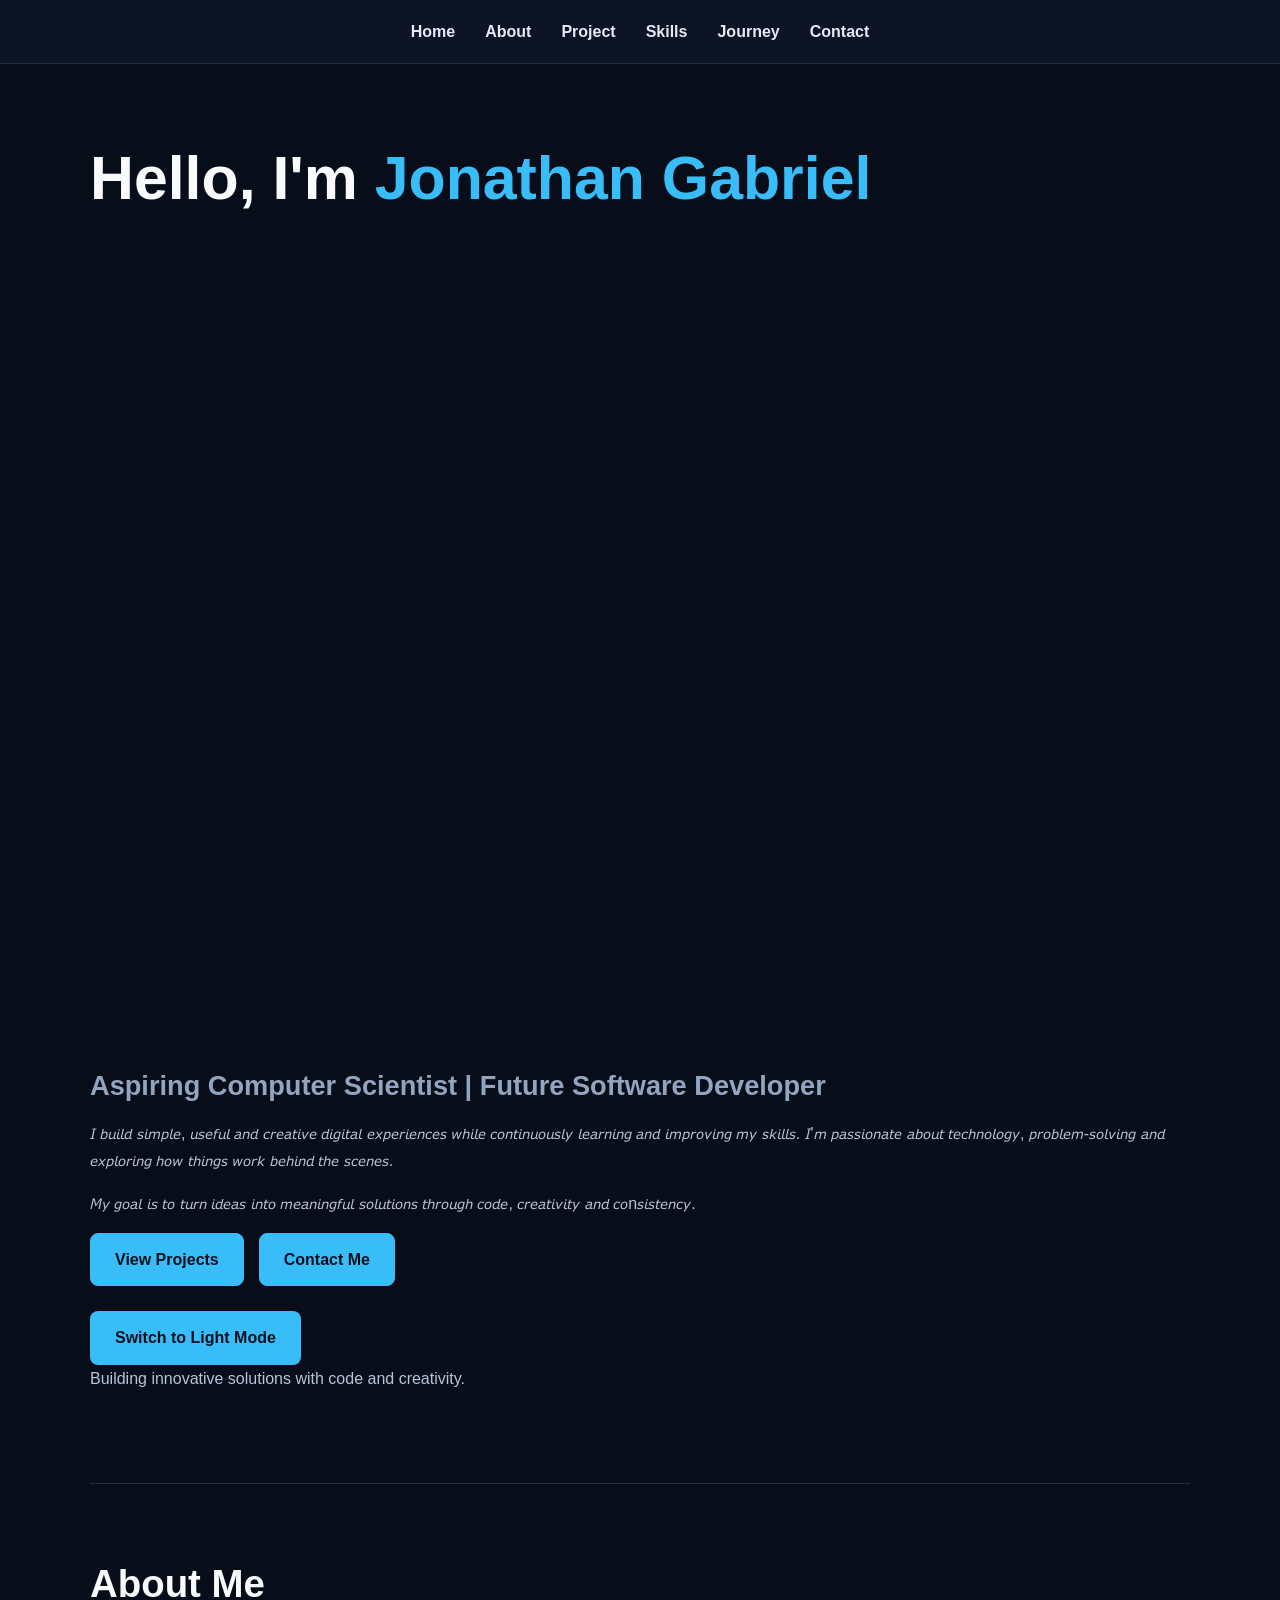
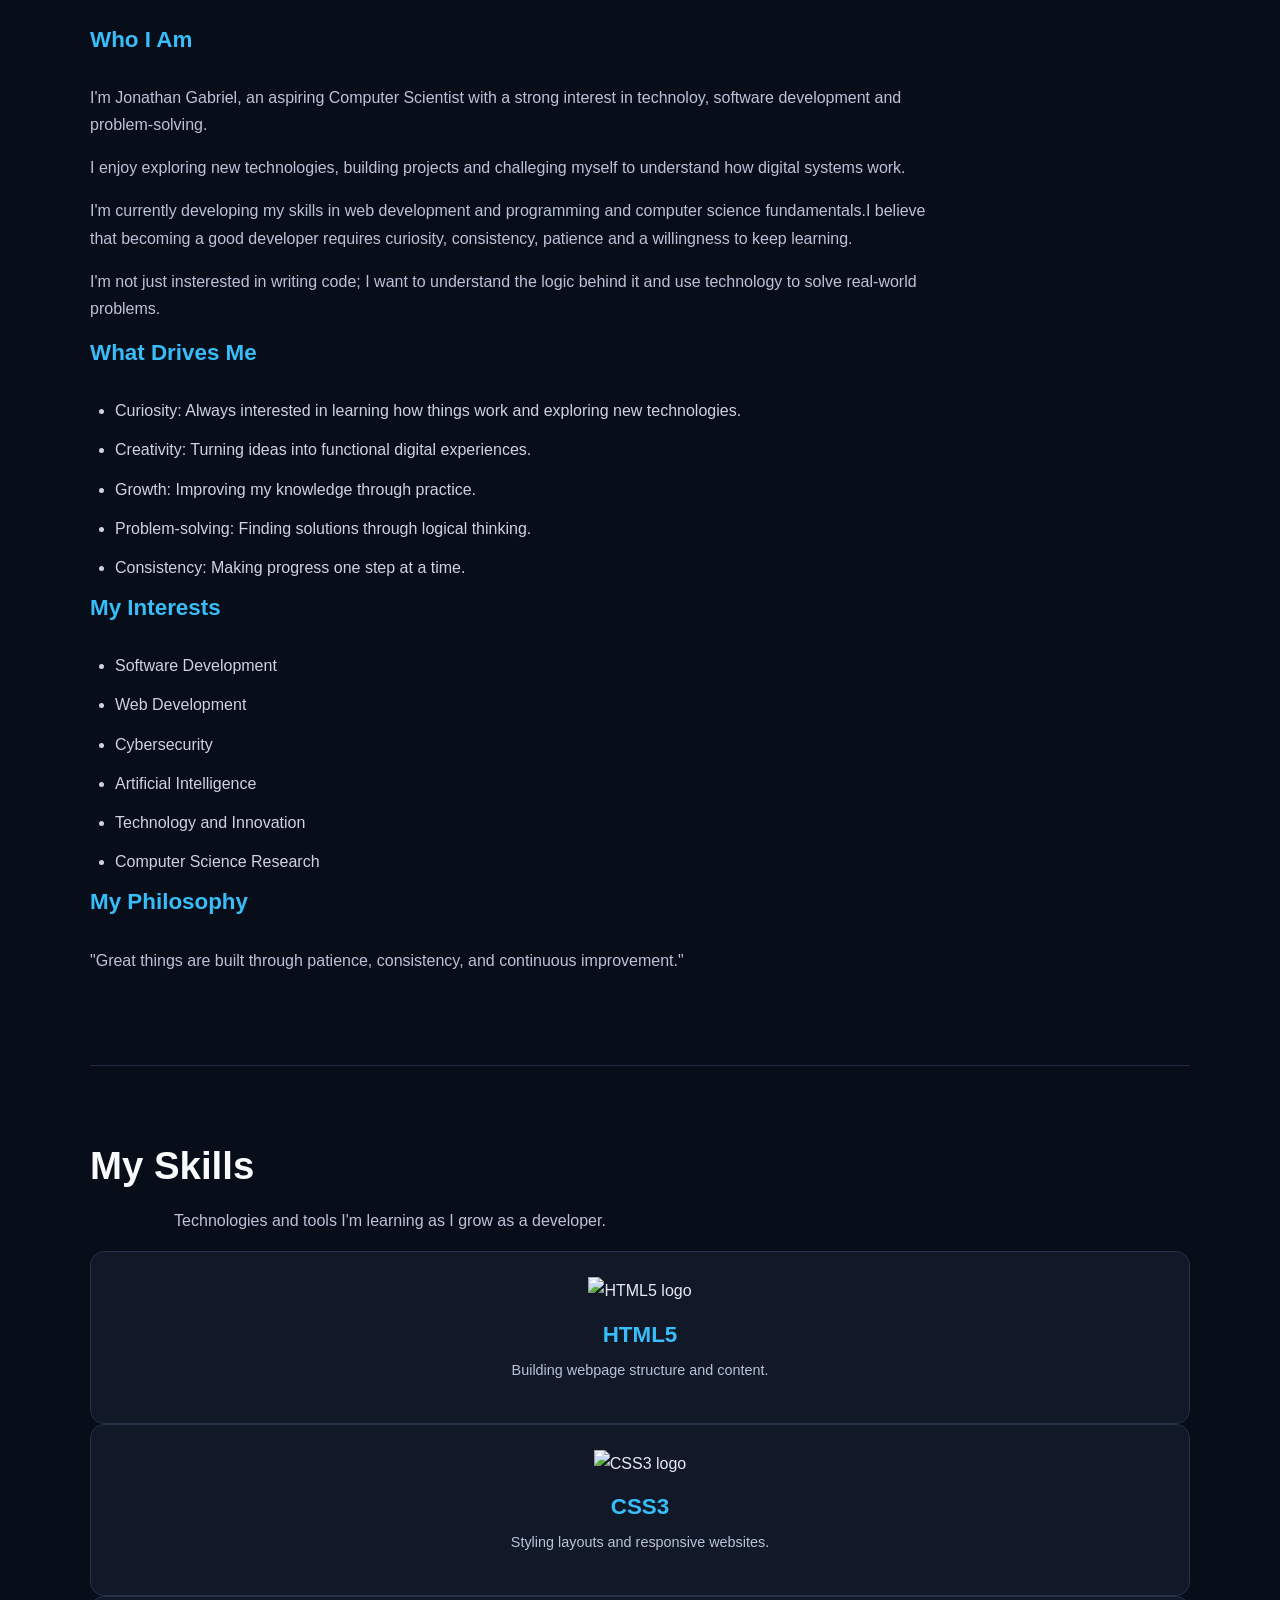
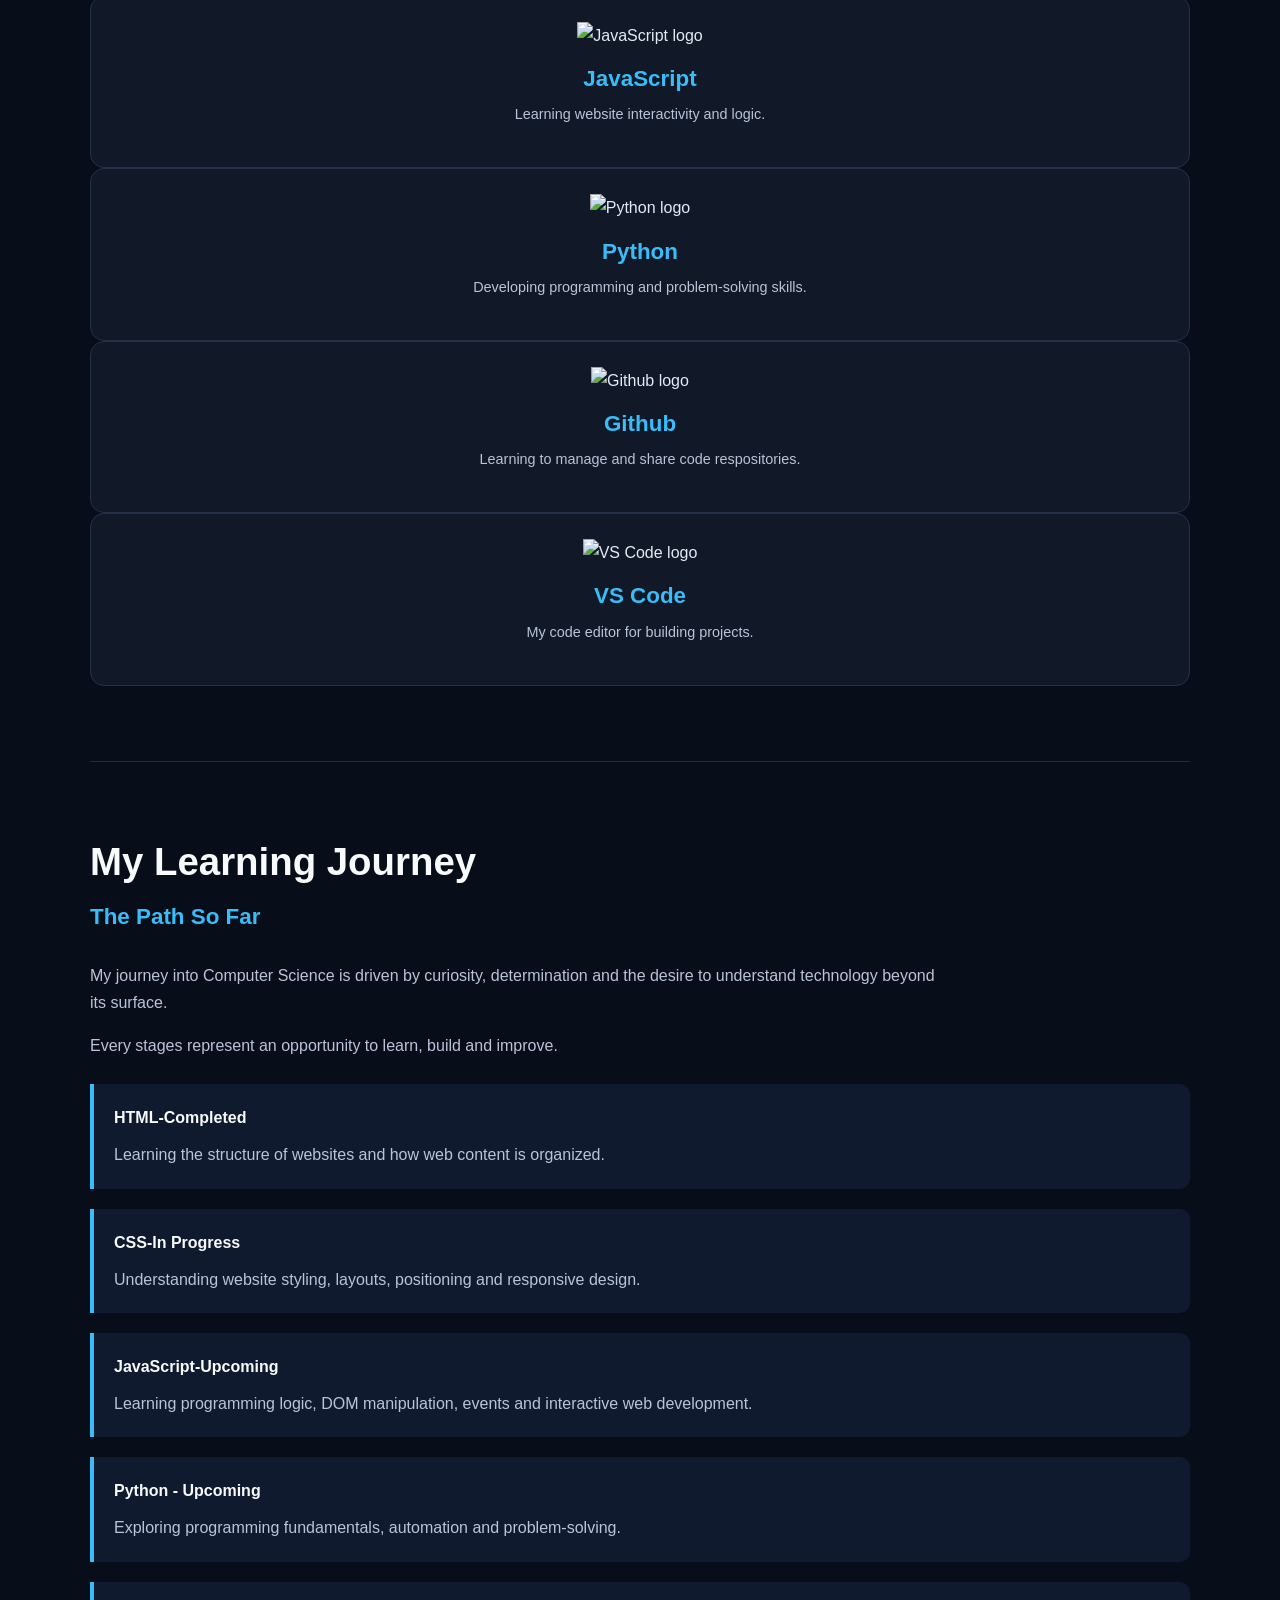
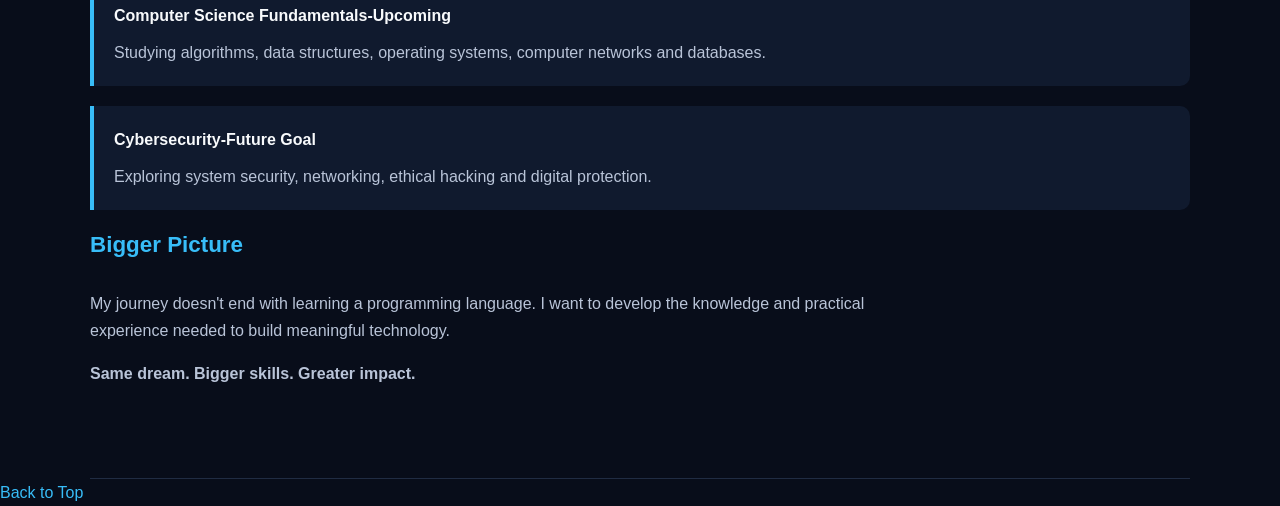
==== commit 55cc3749: "Add files via upload" ====
--- a/index.html
+++ b/index.html
@@ -1,60 +1,150 @@
-<!Doctype html>
+<!DOCTYPE html>
 <html lang="en">
 
 <head>
     <meta charset="UTF-8">
+    <meta name="viewport" content="width=device-width, initial-scale=1">
     <meta name="author" content="JONATHAN GABRIEL">
-    <meta name="description" content="This is my first web page.">
-    <title>My Website</title>
-    <link rel="stylesheet" href="main.css">
+    <meta name="description" content="Explore the personal portfolio of Jonathan Gabriel, an aspiring Computer Scientist passionate about web development,programming,technology,and building creative digital solutions.">
+<title>Jonathan Gabriel | Personal portfolio</title>
+<link rel="stylesheet" href="css/main.css">
 </head>
+<body>
+    <header>
+        <div class="nav">
+            <a href="#Home">Home</a>
+            <a href="#About">About</a>
+            <a href="project.html">Project</a>
+            <a href="#Skill">Skills</a>
+            <a href="#Journey">Journey</a>
+            <a href="contact.html">Contact</a>
+        </div>
+    </header>
 
-<body>  
-    <h1> Hello, World! </h1>
+    <main>
+        <section id="Home" class="hero-section">
+            <div class="cyber-grid"></div>
+            <div class="hero-content">
+            <h1>Hello, I'm <span>Jonathan Gabriel</span></h1>
+            <h2>Aspiring Computer Scientist | Future Software Developer</h2>
+            <p>𝘐 𝘣𝘶𝘪𝘭𝘥 𝘴𝘪𝘮𝘱𝘭𝘦, 𝘶𝘴𝘦𝘧𝘶𝘭 𝘢𝘯𝘥 𝘤𝘳𝘦𝘢𝘵𝘪𝘷𝘦 𝘥𝘪𝘨𝘪𝘵𝘢𝘭 𝘦𝘹𝘱𝘦𝘳𝘪𝘦𝘯𝘤𝘦𝘴 𝘸𝘩𝘪𝘭𝘦 𝘤𝘰𝘯𝘵𝘪𝘯𝘶𝘰𝘶𝘴𝘭𝘺 𝘭𝘦𝘢𝘳𝘯𝘪𝘯𝘨 𝘢𝘯𝘥 𝘪𝘮𝘱𝘳𝘰𝘷𝘪𝘯𝘨 𝘮𝘺 𝘴𝘬𝘪𝘭𝘭𝘴. 𝘐'𝘮 𝘱𝘢𝘴𝘴𝘪𝘰𝘯𝘢𝘵𝘦 𝘢𝘣𝘰𝘶𝘵 𝘵𝘦𝘤𝘩𝘯𝘰𝘭𝘰𝘨𝘺, 𝘱𝘳𝘰𝘣𝘭𝘦𝘮-𝘴𝘰𝘭𝘷𝘪𝘯𝘨 𝘢𝘯𝘥 𝘦𝘹𝘱𝘭𝘰𝘳𝘪𝘯𝘨 𝘩𝘰𝘸 𝘵𝘩𝘪𝘯𝘨𝘴 𝘸𝘰𝘳𝘬 𝘣𝘦𝘩𝘪𝘯𝘥 𝘵𝘩𝘦 𝘴𝘤𝘦𝘯𝘦𝘴.</p>
+            <p>𝘔𝘺 𝘨𝘰𝘢𝘭 𝘪𝘴 𝘵𝘰 𝘵𝘶𝘳𝘯 𝘪𝘥𝘦𝘢𝘴 𝘪𝘯𝘵𝘰 𝘮𝘦𝘢𝘯𝘪𝘯𝘨𝘧𝘶𝘭 𝘴𝘰𝘭𝘶𝘵𝘪𝘰𝘯𝘴 𝘵𝘩𝘳𝘰𝘶𝘨𝘩 𝘤𝘰𝘥𝘦, 𝘤𝘳𝘦𝘢𝘵𝘪𝘷𝘪𝘵𝘺 𝘢𝘯𝘥 𝘤𝘰n𝘴𝘪𝘴𝘵𝘦𝘯𝘤𝘺.</p>
+            <nav>
+                <a href="project.html" class="btn">View Projects</a>
+                <a href="contact.html" class="btn">Contact Me</a>
+            </nav>
 
-    <hr>
+            <button id="themeToggle" type="button">Switch to Light Mode</button>
 
-    <h2> I'm ready to learn web development! </h2>
-    <p>This is my first web page.</p>
+            <p>Building innovative solutions with code and creativity.</p>
+            </div>
+        </section>
+        <section id="About">
+            <h2>About Me</h2>
+            <h3>Who I Am</h3>
+            <p>I'm Jonathan Gabriel, an aspiring Computer Scientist with a strong interest in technoloy, software development and problem-solving.</p>
+            <p>I enjoy exploring new technologies, building projects and challeging myself to understand how digital systems work.</p>
+            <p>I'm currently developing my skills in web development and programming and computer science fundamentals.I believe that becoming a good developer requires curiosity, consistency, patience and a willingness to keep learning.</p>
+            <p>I'm not just insterested in writing code; I want to understand the logic behind it and use technology to solve  real-world problems.</p>
+            <h3>What Drives Me</h3>
+            <ul>
+                <li>Curiosity: Always interested in learning how things work and exploring new technologies.</li>
+                <li>Creativity: Turning ideas into functional digital experiences.</li>
+                <li>Growth: Improving my knowledge through practice.</li>
+                <li>Problem-solving: Finding solutions through logical thinking.</li>
+                <li>Consistency: Making progress one step at a time.</li>
+            </ul>
+            <h3>My Interests</h3>
+            <ul>
+                <li>Software Development</li>
+                <li>Web Development</li>
+                <li>Cybersecurity</li>
+                <li>Artificial Intelligence</li>
+                <li>Technology and Innovation</li>
+                <li>Computer Science Research</li>
+            </ul>
+            <h3>My Philosophy</h3>
+            <p>"Great things are built through patience, consistency, and continuous improvement."</p>
+        </section>
+        <section id="Skill">
+            <h2>My Skills</h2>
+            <p class="skills-intro">
+                Technologies and tools I'm learning as I grow as a developer.
+            </p>
+            <div class="skill-grid">
+                <div class="skill-card">
+                    <img src="https://cdn.jsdelivr.net/gh/devicons/devicon/icons/html5/html5-original.svg" alt="HTML5 logo">
+                    <h3>HTML5</h3>
+                    <p>Building webpage structure and content.</p>
+                </div>
 
-    <h3> My daily schedule </h3>
-    <p>let me tell you about my daily schedule.</p>
-        <ol>
-         <li>... I learn more about web development
-         <li>... I plan out my next project
-         <li>... I work on my project
-        </ol>
+                <div class="skill-card">
+                    <img src="https://cdn.jsdelivr.net/gh/devicons/devicon/icons/css3/css3-original.svg" alt="CSS3 logo">
+                    <h3>CSS3</h3>
+                    <p>Styling layouts and responsive websites.</p>
+                </div>
+                <div class="skill-card">
+                    <img src="https://cdn.jsdelivr.net/gh/devicons/devicon/icons/javascript/javascript-original.svg" alt="JavaScript logo">
+                    <h3>JavaScript</h3>
+                    <p>Learning website interactivity and logic.</p>
+                </div>
+                <div class="skill-card">
+                    <img src="https://cdn.jsdelivr.net/gh/devicons/devicon/icons/python/python-original.svg" alt="Python logo">
+                    <h3>Python</h3>
+                    <p>Developing programming and problem-solving skills.</p>
+                </div>
+                <div class="skill-card">
+                    <img src="https://cdn.jsdelivr.net/gh/devicons/devicon/icons/github/github-original.svg" alt="Github logo">
+                    <h3>Github</h3>
+                    <p>Learning to manage and share code respositories.</p>
+                </div>
+                <div class="skill-card">
+                    <img src="https://cdn.jsdelivr.net/gh/devicons/devicon/icons/vscode/vscode-original.svg" alt="VS Code logo">
+                    <h3>VS Code</h3>
+                    <p>My code editor for building projects.</p>
+                </div>
 
-    <hr>
-
-     <h2> I'm also planning to build a Ai agent </h2>
-     <ul>
-         <li>... I want to build a personal assistant</li>
-         <li>... I want to build a chatbot</li>
-         <li>... I want to build a virtual friend</li>
-    </ul>
-    <p>I've been working hard on it.</p>
-    <p>I don't know how to do it yet.I'm learning.</p>
-
-    
-
-    <h3> I Learn it can work as a personal assistant </h3>
-    <p>I've heard that it can help with many tasks.</p>
-    <dl>
-        <dt>Personal Assistant</dt>
-        <dd>A program that can perform tasks on behalf of the user.</dd>
-        <dt>Chatbot</dt>
-        <dd>A program that can engage in conversation with the user.</dd>
-        <dt>Virtual Friend</dt>
-        <dd>A program that can provide companionship and social interaction.</dd>
-    </dl>
-    <h3> Things I've learned </h3>
-    <p>HTML is the structure of a web page.</p>
-    <p>CSS is used for styling.</p>
-
-    <hr>
-    &lt;&lt;&lt; &copy; GABRIEL JONATHAN &gt;&gt;&gt;
-
+            </div>
+        </section>
+        <section id="Journey">
+            <h2>My Learning Journey</h2>
+            <h3>The Path So Far</h3>
+            <p>My journey into Computer Science is driven by curiosity, determination and the desire to understand technology beyond its surface.</p>
+            <p>Every stages represent an opportunity to learn, build and improve.</p>
+            <ol>
+                <li>
+                    <strong>HTML-Completed</strong>
+                
+                <p>Learning the structure of websites and how web content is organized.</p>
+                </li>
+                <li>
+                    <strong>CSS-In Progress</strong>
+                <p>Understanding website styling, layouts, positioning and responsive design.</p>
+                </li>
+                <li>
+                    <strong>JavaScript-Upcoming</strong>
+                <p>Learning programming logic, DOM manipulation, events and interactive web development.</p>
+                </li>
+                <li>
+                    <strong>Python - Upcoming</strong>
+                <p>Exploring programming fundamentals, automation and problem-solving.</p>
+                </li>
+                <li>
+                    <strong>Computer Science Fundamentals-Upcoming</strong>
+                <p>Studying algorithms, data structures, operating systems, computer networks and databases.
+                </p>
+                </li>
+                <li>
+                    <strong>Cybersecurity-Future Goal</strong>
+                <p>Exploring  system security, networking, ethical hacking and digital protection.</p>
+                </li>
+            </ol>
+            <h3> Bigger Picture</h3>
+            <p>My journey doesn't end with learning a programming language. I want to develop the knowledge and practical experience needed to build meaningful technology.</p>
+            <p><strong>Same dream. Bigger skills. Greater impact.</strong></p>
+        </section>
+    </main>
+    <a href="#top">Back to Top</a>
+    <script src="js/main.js"></script>
 </body>
-
 </html>
--- a/css/main.css
+++ b/css/main.css
@@ -0,0 +1,701 @@
+/* JONATHAN GABRIEL - PERSONAL PORTFOLIO Theme: Dark, modern and professional*/
+
+/*1. Global Reset*/
+* {
+    margin: 0;
+    padding: 0;
+    box-sizing: border-box;
+}
+
+html {
+    scroll-behavior: smooth;
+    scroll-padding-top: 90px;
+}
+
+body {
+    font-family: Arial, Helvetica, sans-serif;
+    font-size: 16px;
+    line-height: 1.7;
+    color: #e5eaf5;
+    background-color: #080d1a;
+}
+
+a {
+    text-decoration: none;
+    color: #38bdf8;
+    transition: color 0.3s ease;
+}
+
+a:hover {
+    color: #93c5fd;
+}
+
+p {
+    margin-bottom: 16px;
+    color:#b9c4d8;
+}
+
+h1, h2, h3, h4 {
+    margin-bottom: 16px;
+    line-height: 1.3;
+    color: #f8fafc;
+}
+
+h1 {
+    font-size: clamp(2.2rem, 5vw, 3.8rem);
+}
+
+h2 {
+    font-size: clamp(1.7rem, 4vw, 2.4rem);
+}
+
+h3 {
+    font-size: 1.4rem;
+}
+
+h4 {
+    font-size: 1.1rem;
+}
+
+span {
+    color: #38bdf8;
+}
+
+/*2. Navigation*/
+header {
+    position: sticky;
+    top: 0;
+    background-color: #0d1426;
+    z-index: 100;
+    border-bottom: 1px solid #202c43;
+    padding: 18px 6%;
+}
+
+header .nav {
+    display: flex;
+    justify-content: center;
+    align-items: center;
+    flex-wrap: wrap;
+    gap: 30px;
+}
+
+header .nav a {
+    color: #e5eaf5;
+    font-weight: 600;
+}
+
+header .nav a:hover {
+    color: #38bdf8;
+}
+
+/* Navigation on Projects and Contact pages */
+body > ul:first-of-type {
+    list-style: none;
+    display: flex;
+    justify-content: center;
+    flex-wrap: wrap;
+    gap: 24px;
+    padding: 20px 6%;
+    background-color: #0d1426;
+    border-bottom: 1px solid #202c43;
+}
+
+body > ul:first-of-type a {
+    color: #e5eaf5;
+    font-weight: 600;
+}
+
+body > ul:first-of-type a:hover {
+    color: #38bdf8;
+}
+
+/*3. Main content and sections*/
+main {
+    width: min(1100px, 90%);
+    margin: 0 auto;
+}
+
+section {
+    padding: 75px 0;
+    border-bottom: 1px solid #202c43;
+}
+
+section > p {
+    max-width: 850px;
+}
+
+section ul,
+section ol {
+    padding-left: 25px;
+}
+
+section li {
+    margin-bottom: 12px;
+    color: #cbd5e1;
+}
+
+/*4. Home Section*/
+#Home {
+    min-height: 75vh;
+    display: flex;
+    flex-direction: column;
+    justify-content: center;
+    align-items: flex-start;
+}
+
+#Home h1 {
+    margin-bottom: 850px;
+}
+
+#Home h2 {
+    color:#93a4bf;
+    font-size: clamp(1.2rem, 3vw, 1.7rem);
+}
+
+#Home nav {
+    display: flex;
+    flex-wrap: wrap;
+    gap: 15px;
+    margin: 15px 0 25px;
+}
+
+.btn {
+    display:inline-block;
+    padding: 12px 24px;
+    border: 1px solid #38bdf8;
+    border-radius: 8px;
+    background-color: #38bdf8;
+    color: #08111f;
+    font-weight: 700;
+    transition: transform 0.3s ease, background-color 0.3s ease;
+}
+
+.btn:hover {
+    background-color: #7dd3fc;
+    color: #08111f;
+    transform: translateY(-3px);
+}
+
+/*5. About Section*/
+#About h3, #Journey h3 {
+    margin-bottom: 30px;
+    color: #38bdf8;
+}
+
+#About ul {
+    margin-top: 15px;
+}
+
+/*6. Skills Section*/
+#Skill {
+    display:block;
+}
+
+#Skill > h4 {
+    display: inline-block;
+    min-width: 180px;
+    margin-top: 15px;
+    color: #38bdf8;
+}
+
+#Skill > h4 + p {
+    margin-bottom: 20px;
+}
+
+#Skill > h3:last-of-type {
+    margin-top: 35px;
+    color: #38bdf8;
+}
+
+/*7. Learning Journey */
+#Journey ol {
+    list-style: none;
+    padding-left: 0;
+    margin-top: 25px;
+}
+
+#Journey ol li{
+    margin-bottom: 20px;
+    padding: 20px;
+    background-color: #101a2e;
+    border-left: 4px solid #38bdf8;
+    border-radius: 0 10px 10px 0;
+}
+
+#Journey ol li strong {
+    color: #f8fafc;
+}
+
+#Journey ol li p {
+margin: 10px 0 0;
+}
+
+/*8. Projects page*/
+body > h1, body > h2, body > h3, body > p, body > ol {
+    width: min(1000px, 90%);
+    margin-left: auto;
+    margin-right: auto;
+}
+
+body > h1 {
+    margin-top: 55px;
+}
+
+body > h2 {
+    color: #38bdf8; 
+}
+
+body > ol {
+    padding-left: 45px;
+    margin-top: 30px;
+}
+
+body > ol > li {
+    margin-bottom: 25px;
+    padding: 24px;
+    background-color: #101a2e;
+   border: 1px solid #202c43;
+    border-radius: 12px;
+}
+
+body > ol > li > strong {
+    display: block;
+    color: #38bdf8;
+    font-size: 1.25rem;
+    margin-bottom: 12px;
+}
+
+body > ol> li > p:last-child {
+    margin-bottom: 0;
+}
+
+body > h3 {
+    margin-top: 45px;
+    color: #38bdf8;
+}
+
+/*9. Contact page*/
+.contact, .contact-form, body > section {
+    width: min(1000px, 90%);
+    margin-left: auto;
+    margin-right: auto;
+}
+
+.contact {
+    padding: 60px 0 25px;
+}
+
+.contact h1 {
+    color: #38bdf8;
+}
+
+.contact-form ul {
+    list-style: none;
+    padding:0;
+}
+
+.contact-form li {
+   padding: 12px 16px;
+   margin-bottom: 10px;
+   background-color: #101a2e;
+   border-radius: 8px;
+   overflow-wrap: anywhere;
+}
+
+.contact-form strong {
+    color:#38bdf8;
+    margin-right: 8px;
+}
+
+/*10. Form fields*/
+form {
+    max-width: 700px;
+    margin-top: 25px;
+}
+
+form p {
+    margin-bottom: 20px;
+}
+
+label {
+    display: block;
+    color: #e5eaf5;
+    font-weight: 600;
+    margin-bottom: 8px;
+}
+
+input, textarea {
+    display: block;
+    width: 100%;
+    padding: 14px;
+    background-color: #101a2e;
+    color: #f8fafc;
+    border: 1px solid #334155;
+    border-radius: 8px;
+    font-size: inherit;
+}
+
+input::placeholder, textarea::placeholder {
+    color: #8795ab;
+}
+
+input:focus, textarea:focus {
+    outline: 2px solid #38bdf8;
+    border-color: #38bdf8;
+}
+
+textarea {
+    resize: vertical;
+    min-height: 150px;
+}
+
+button {
+    padding: 13px 25px;
+    background-color: #38bdf8;
+    color: #08111f;
+    border: none;
+    border-radius: 8px;
+    font: inherit;
+    font-weight: 700;
+    cursor: pointer;
+    transition: background-color 0.3s ease;
+}
+
+button:hover {
+    background-color: #7dd3fc;
+}
+
+/*11. Back to Top and footer*/
+body > a[href="#"], footer a {
+    display: inline-block;
+    margin: 25px 5%;
+    font-weight: 600;
+}
+
+footer {
+    padding: 30px 5%;
+    text-align: center;
+    background-color: #0d1426;
+    border-top: 1px solid #202c43;
+}
+
+footer p {
+  margin-bottom: 8%;
+}
+
+/*12. Responsive design for phones*/
+@media (max-width: 650px) {
+    body {
+        font-size: 15px;
+    }
+
+    header {
+        padding: 15px 4%;
+    }
+
+    header .nav {
+        gap: 12px 18px;
+    }
+
+    body > ul:first-of-type {
+        gap: 12px 18px;
+        padding: 18px 4%;
+    }
+
+    main, body > h1, body > h2, body > h3, body > p, body > ol,
+    .contact, .contact-form, body > section {
+        width: 92%;
+    }
+
+    section {
+        padding: 50px 0;
+    }
+
+    #Home {
+        min-height: 65vh;
+    }
+
+    #Home nav {
+        gap: 10px;
+    }
+
+    .btn {
+        padding: 11px 16px;
+    }
+
+    body > ol {
+        padding-left: 25px;
+    }
+
+    body > ol > li {
+        padding: 18px;
+    }
+}
+
+/*13. Respect reduced-motion preference*/
+@media (prefers-reduced-motion: reduce) {
+    html {
+        scroll-behavior: auto;
+    }
+
+    *,
+    *::before,
+    *::after {
+        transition-duration: 0.01ms !important;
+    }
+}
+
+/* Skills Section Upgrade */
+#Skill > h4 {
+    background-color: #111827;
+    border: 1px solid #253149;
+    border-left: 4px solid #38bdf8;
+    border-radius: 8px;
+    padding: 18px 20px;
+    margin-top: 25px;
+    margin-bottom: 0;
+}
+
+#Skill > h4 + p {
+    background-color: #111827;
+    padding: 0 20px 18px;
+    border: 1px solid #253149;
+    border-top: none;
+    border-radius: 0 0 8px 8px;
+    margin-bottom: 20px;
+}
+
+#Skill > h3 {
+    margin-top: 35px;
+    color: #38bdf8;
+}
+
+#Skill ul {
+    background-color: #111827;
+    border: 1px solid #253149;
+    border-radius: 10px;
+    padding: 25px 25px 25px 45px;
+}
+
+#Skill li {
+    padding: 5px 0;
+}
+
+/*PROJECT PAGE */
+.projects-page {
+    width: 100%;
+    padding: 60px 7%;
+}
+
+.projects-section {
+    max-width: 1100px;
+    margin: 0 auto;
+}
+
+.projects-section > h1 {
+    color: #38bdf8;
+    text-align: center;
+    font-size: 2.5rem;
+    margin-bottom: 15px;
+}
+
+.projects-intro {
+   color: #cbd5e1;
+   text-align: center;
+   line-height: 1.8;
+   max-width: 600px;
+   margin: 0 auto 40px;
+}
+
+.project-grid {
+    display: grid;
+    grid-template-columns: repeat(2, minimax(0, 1fr));
+    gap: 25px;
+}
+
+.project-card {
+    background: #111827;
+    border: 1px solid #253149;
+    border-radius: 14px;
+    padding: 28px;
+    transition: transform 0.3s ease, border-color 0.3s ease, box-shadow 0.3s ease;
+}
+
+.project-card:hover {
+    transform: translateY(-6px);
+    border-color: #38bdf8;
+    box-shadow: 0 10px 30px rgba(56, 189, 248, 0.08);
+}
+
+.project-number {
+    color: #f8fafc;
+    font-size: 0.8rem;
+    margin: 18px 0 12px;
+}
+
+.project-card > p:not(.project-status) {
+    color:#cbd5e1 ;
+    line-height: 1.8;
+}
+
+.project-tags span {
+    color: #7dd3fc;
+    background: #0c2436;
+    border: 1px solid #164e63;
+    border-radius: 5px;
+    padding: 6px 10px;
+    font-size: 0.8rem;
+}
+
+.project-status {
+    color: #94a3b8;
+    font-size: 0.85rem;
+    margin-top: 20px;
+}
+
+.coming-soon {
+    color: #38bdf8;
+    text-align: center;
+    margin: 40px 0 25px;
+}
+
+.back-home:hover {
+    color: #f8fafc;
+}
+
+/* Responsive layout */
+@media (max-width:700px) {
+    .project-page {
+        padding: 40px 5%;
+    }
+    .projects-grid {
+        grid-template-columns: 1fr;
+    }
+    .projects-section > h1 {
+        font-size: 2rem;
+    }
+    .project-card {
+        padding: 22px;
+    }
+}
+
+/* Light Theme */
+
+body.Light-mode {
+    background: #f8fafc;
+    color: #0f172a;
+}
+
+body.light-mode h1,
+body.light-mode h2,
+body.light-mode h3,
+body.light-mode h4 {
+    color: #0f172a;
+}
+
+body.light-mode p,
+body.light-mode li {
+    color: #334155;
+}
+
+body.light-mode .project-card,
+body.light-mode #Skill > h4,
+body.light-mode #Skill > h4 + p,
+body.light-mode #Skill ul {
+    background: #ffffff;
+    border-color: #cbd5e1;
+}
+
+body.light-mode .project-card h2 {
+    color: #0f172a;
+}
+
+body.light-mode .project-card > p:not(.project-status) {
+    color:#334155;
+}
+
+body.light-mode header {
+    background: #ffffff;
+}
+
+/* Skills Logo Cards */
+
+.skills-intro {
+    text-align: center;
+    margin-top: 15px auto 30px;
+    max-width: 600px;
+    line-height: 1.8;
+}
+
+.skills-grid {
+    display: grid;
+    grid-template-columns: repeat(3, minmax(0, 1fr));
+    gap: 20px;
+    margin-top: 30px;
+}
+
+.skill-card {
+    background: #111827;
+    border: 1px solid #253149;
+    border-radius: 14px;
+    padding: 25px 15px;
+    text-align: center;
+    transition: transform 0.3s ease,
+    border-color 0.3s ease;
+}
+
+.skill-card:hover {
+    transform: translateY(-5px);
+    border-color: #38bdf8;
+}
+
+.skill-card img {
+    width: 60px;
+    height: 60px;
+    object-fit: contain;
+    margin-bottom: 15px;
+}
+
+.skill-card h3 {
+    color: #38bdf8;
+    margin-bottom: 10px;
+}
+
+.skill-card p {
+    line-height: 1.6;
+    font-size: 0.9rem;
+}
+
+/* Light theme */
+
+body.light-mode .skill-card {
+    background: #ffffff;
+    border-color: #cbd5e1;
+}
+
+body.light-mode .skill-card h3 {
+    color: #0284c7;
+}
+
+/* Responsive layout */
+
+@media (max-width:700px) {
+    .skills-grid {
+        grid-template-columns: repeat(2, mimax(0, 1fr));
+        gap: 12px;
+    }
+
+    .skill-card {
+        padding: 20px 12px;
+    }
+    .skill-card img {
+        width: 48px;
+        height: 48px;
+    }
+}
+
+@media (max-width:380px) {
+    .skills-grid {
+        grid-template-columns: 1fr;
+    }
+}
